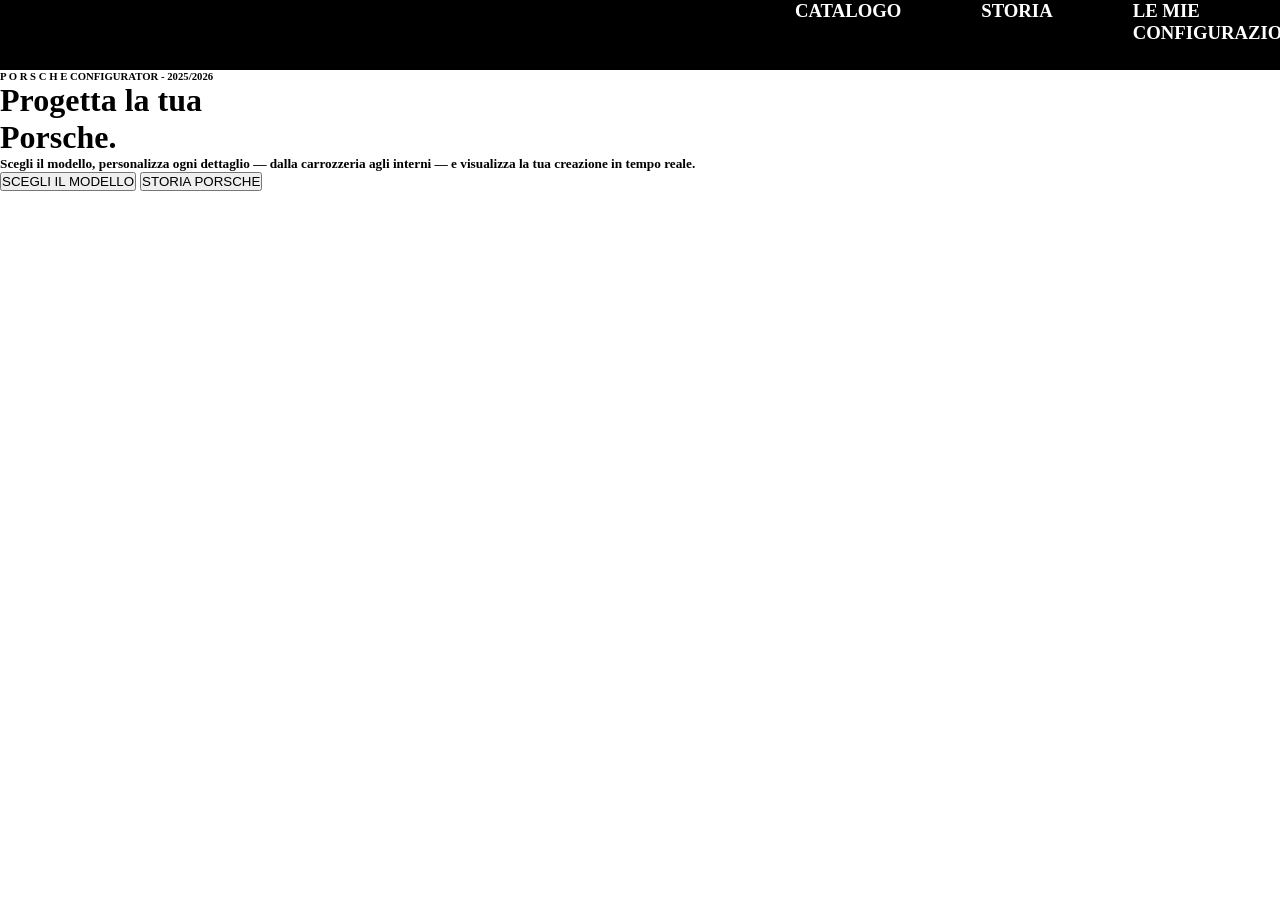
==== index.html @ fe097f8c "Merge branch 'main' of https://github.com/3INA-bolognani/Porsche" ====
<!DOCTYPE html>
<html lang="en">
<head>
    <meta charset="UTF-8">
    <meta name="viewport" content="width=device-width, initial-scale=1.0">
    <title>Homepage</title>
    <link rel="stylesheet" href="assets/style.css">
</head>
<body>
    <nav>
        <h2 id="porsche-nav">P O R S C H E .</h2>
        <h3>CATALOGO</h3>
        <h3>STORIA</h3>
        <h3>LE MIE CONFIGURAZIONI</h3>
        <button id="btn-nav">ACCOUNT</button>
    </nav>
    <main>
        <div>
            <h6>P O R S C H E CONFIGURATOR - 2025/2026</h6>
            <h1>Progetta la tua</h1>
            <h1>Porsche.</h1>
            <h5>Scegli il modello, personalizza ogni dettaglio — 
                dalla carrozzeria agli interni — e visualizza la 
                tua creazione in tempo reale.
            </h5>
            <div>
                <button>SCEGLI IL MODELLO</button>
                <button>STORIA PORSCHE</button>
            </div>
        </div>
    </main>
    
</body>
</html>
---- assets/style.css ----
*{
    margin: 0;
    padding: 0;
}

nav {
    color: white;
    background-color: black;
    height: 70px;
    display: flex;
    flex-direction: row;
    justify-content: center;
    gap: 80px;
}

#porsche-nav {
    margin-right: 870px;
}

#btn-nav {
    height: 50px;
    width: 100px;
    background-color: red;
    color: white;
    border-radius: 10px;
    font-weight: bold;
}

#btn-nav:hover {
    scale: 1.2;
    transition: ease-in-out 1s;
}
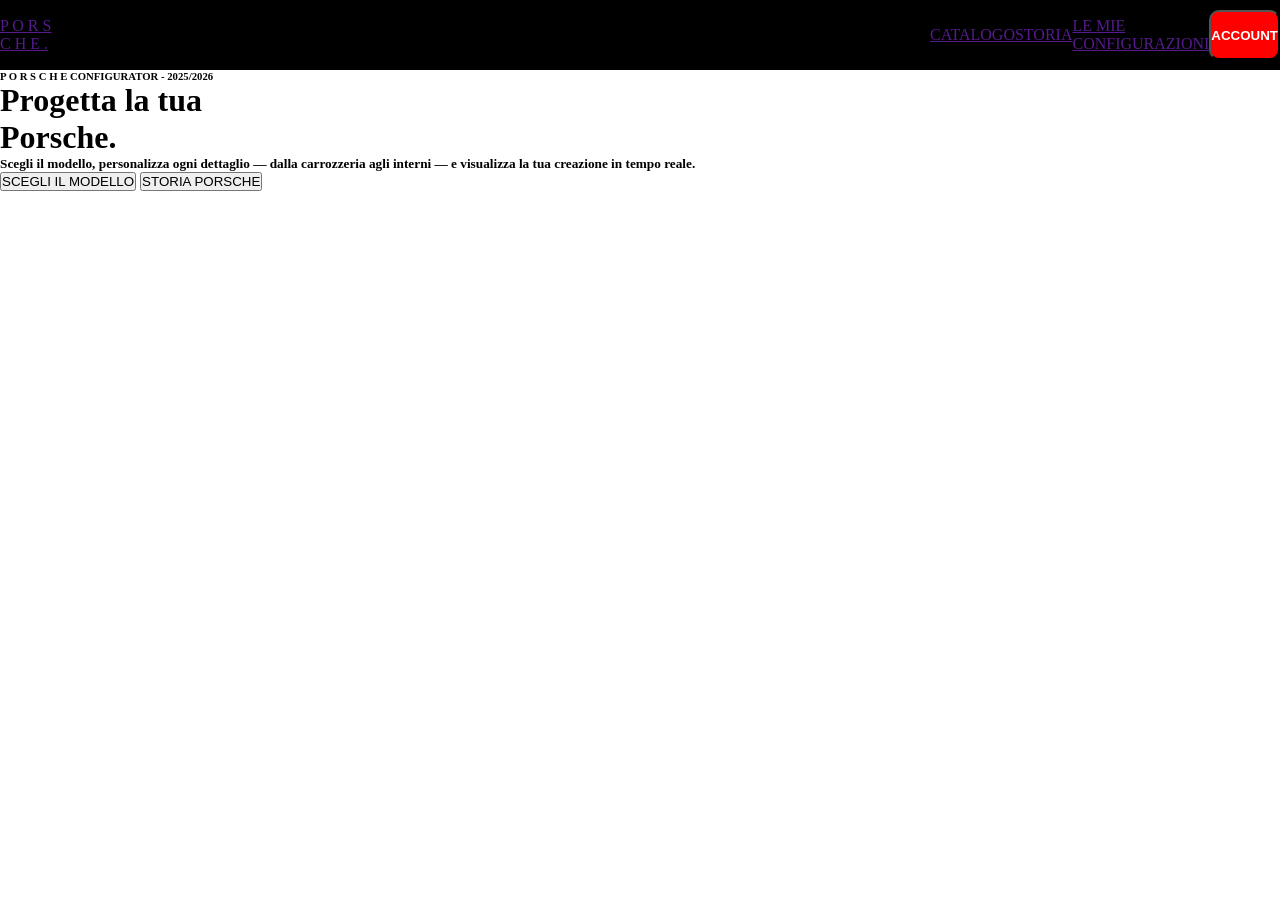
==== commit 4f4b88a6: "." ====
--- a/index.html
+++ b/index.html
@@ -8,10 +8,10 @@
 </head>
 <body>
     <nav>
-        <h2 id="porsche-nav">P O R S C H E .</h2>
-        <h3>CATALOGO</h3>
-        <h3>STORIA</h3>
-        <h3>LE MIE CONFIGURAZIONI</h3>
+        <a href="" id="porsche-nav">P O R S C H E .</a>
+        <a href="">CATALOGO</a>
+        <a href="">STORIA</a>
+        <a href="">LE MIE CONFIGURAZIONI</a>
         <button id="btn-nav">ACCOUNT</button>
     </nav>
     <main>
--- a/assets/style.css
+++ b/assets/style.css
@@ -8,9 +8,8 @@
     background-color: black;
     height: 70px;
     display: flex;
-    flex-direction: row;
-    justify-content: center;
-    gap: 80px;
+    align-items: center; /* centra verticalmente */
+    justify-content: space-between; /* spazio tra logo e menu */
 }
 
 #porsche-nav {
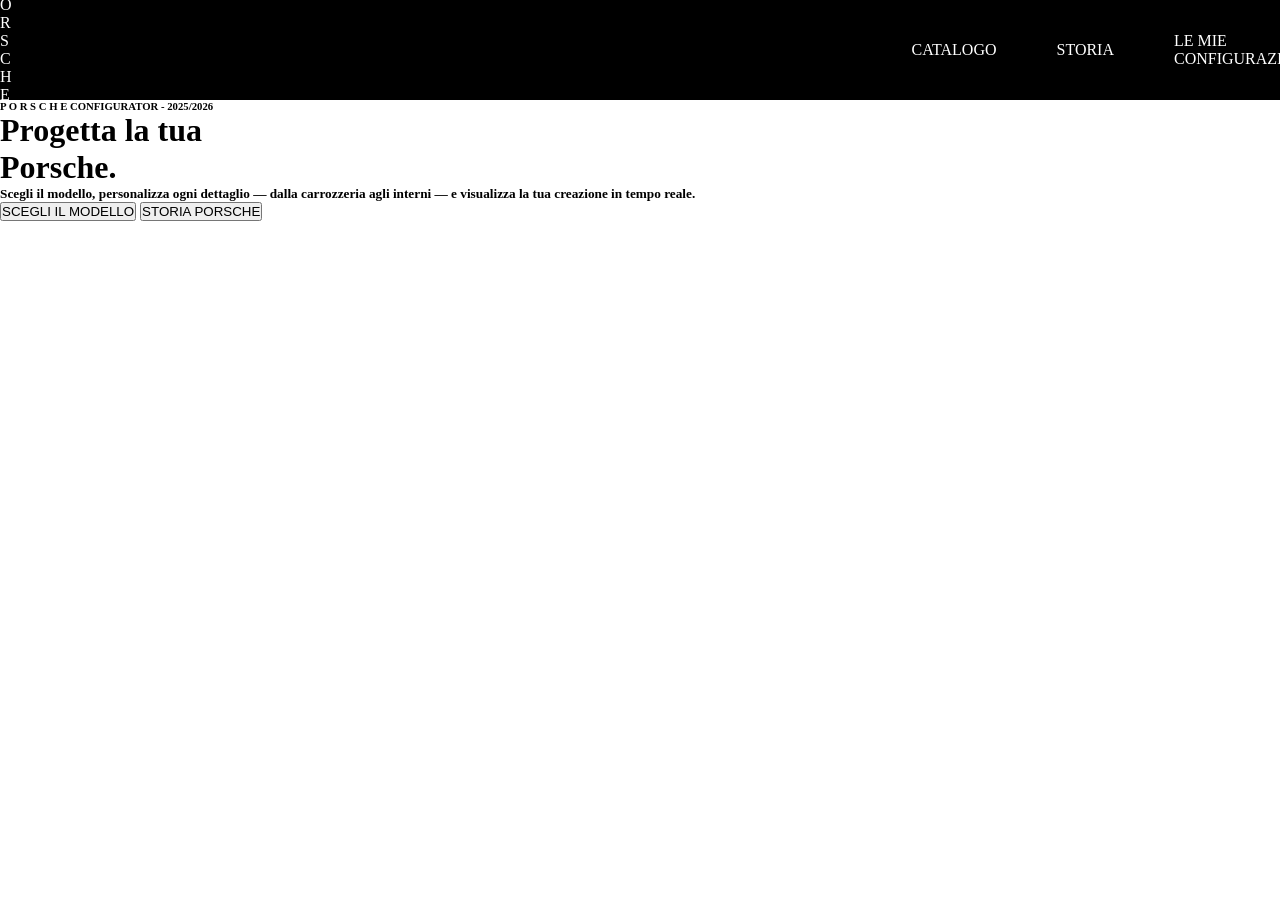
==== commit edabe0b9: "CSSUPDATES" ====
--- a/index.html
+++ b/index.html
@@ -8,10 +8,10 @@
 </head>
 <body>
     <nav>
-        <a href="" id="porsche-nav">P O R S C H E .</a>
-        <a href="">CATALOGO</a>
-        <a href="">STORIA</a>
-        <a href="">LE MIE CONFIGURAZIONI</a>
+        <a href="index.html" id="porsche-nav">P O R S C H E .</a>
+        <a href="" class="nav-links">CATALOGO</a>
+        <a href="" class="nav-links">STORIA</a>
+        <a href="" class="nav-links">LE MIE CONFIGURAZIONI</a>
         <button id="btn-nav">ACCOUNT</button>
     </nav>
     <main>
--- a/assets/style.css
+++ b/assets/style.css
@@ -6,14 +6,30 @@
 nav {
     color: white;
     background-color: black;
-    height: 70px;
+    height: 100px;
     display: flex;
-    align-items: center; /* centra verticalmente */
-    justify-content: space-between; /* spazio tra logo e menu */
+    align-items: center; 
+    justify-content: space-evenly; 
+}
+
+.nav-links {
+    text-decoration: none;
+    color: white;
+    padding-left: 30px;
+    padding-right: 30px;
+}
+
+.nav-links:hover {
+    color: red;
+    scale: 1.1;
+    text-decoration: underline;
+    transition: ease-in-out 0.5s;
 }
 
 #porsche-nav {
     margin-right: 870px;
+    text-decoration: none;
+    color: white;
 }
 
 #btn-nav {
@@ -22,10 +38,9 @@
     background-color: red;
     color: white;
     border-radius: 10px;
-    font-weight: bold;
 }
 
 #btn-nav:hover {
-    scale: 1.2;
+    scale: 1.1;
     transition: ease-in-out 1s;
 }
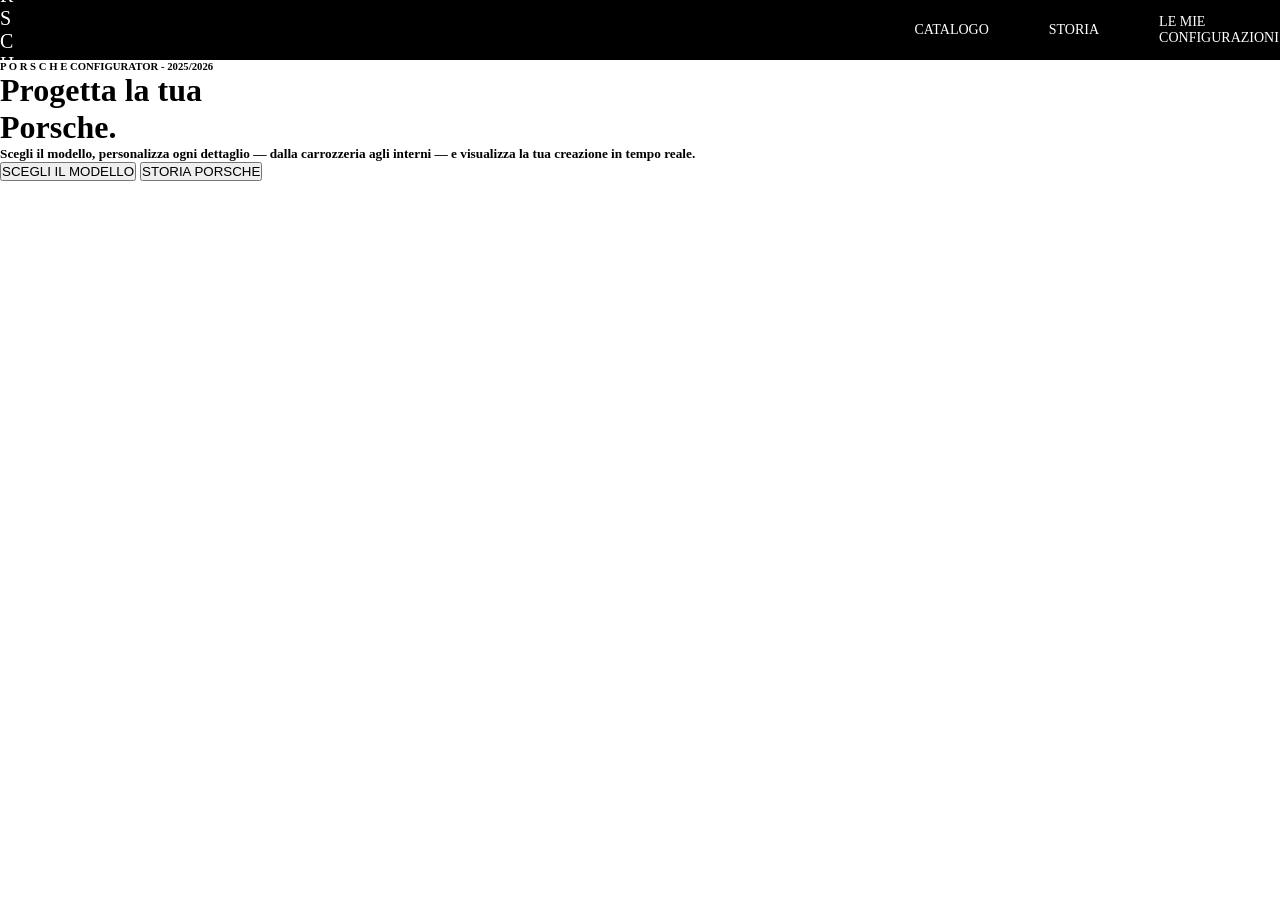
==== commit 4d8b4f6e: ".." ====
--- a/index.html
+++ b/index.html
@@ -3,7 +3,7 @@
 <head>
     <meta charset="UTF-8">
     <meta name="viewport" content="width=device-width, initial-scale=1.0">
-    <title>Homepage</title>
+    <title>Porsche -Homepage</title>
     <link rel="stylesheet" href="assets/style.css">
 </head>
 <body>
@@ -15,7 +15,7 @@
         <button id="btn-nav">ACCOUNT</button>
     </nav>
     <main>
-        <div>
+        <div class="left-homePage">
             <h6>P O R S C H E CONFIGURATOR - 2025/2026</h6>
             <h1>Progetta la tua</h1>
             <h1>Porsche.</h1>
@@ -23,7 +23,7 @@
                 dalla carrozzeria agli interni — e visualizza la 
                 tua creazione in tempo reale.
             </h5>
-            <div>
+            <div class="btn-left-homePage">
                 <button>SCEGLI IL MODELLO</button>
                 <button>STORIA PORSCHE</button>
             </div>
--- a/assets/style.css
+++ b/assets/style.css
@@ -6,10 +6,11 @@
 nav {
     color: white;
     background-color: black;
-    height: 100px;
+    height: 60px;
     display: flex;
     align-items: center; 
     justify-content: space-evenly; 
+    font-size: 20px;
 }
 
 .nav-links {
@@ -17,12 +18,11 @@
     color: white;
     padding-left: 30px;
     padding-right: 30px;
+    font-size: 14px;
 }
 
 .nav-links:hover {
     color: red;
-    scale: 1.1;
-    text-decoration: underline;
     transition: ease-in-out 0.5s;
 }
 
@@ -30,6 +30,11 @@
     margin-right: 870px;
     text-decoration: none;
     color: white;
+}
+
+#porsche-nav:hover {
+    color: red;
+    transition: ease-in-out 0.5s;
 }
 
 #btn-nav {
@@ -41,6 +46,7 @@
 }
 
 #btn-nav:hover {
-    scale: 1.1;
+    -webkit-box-shadow: 11px 5px 15px 0px #FF0000; 
+    box-shadow: 11px 5px 15px 0px #FF0000;
     transition: ease-in-out 1s;
 }
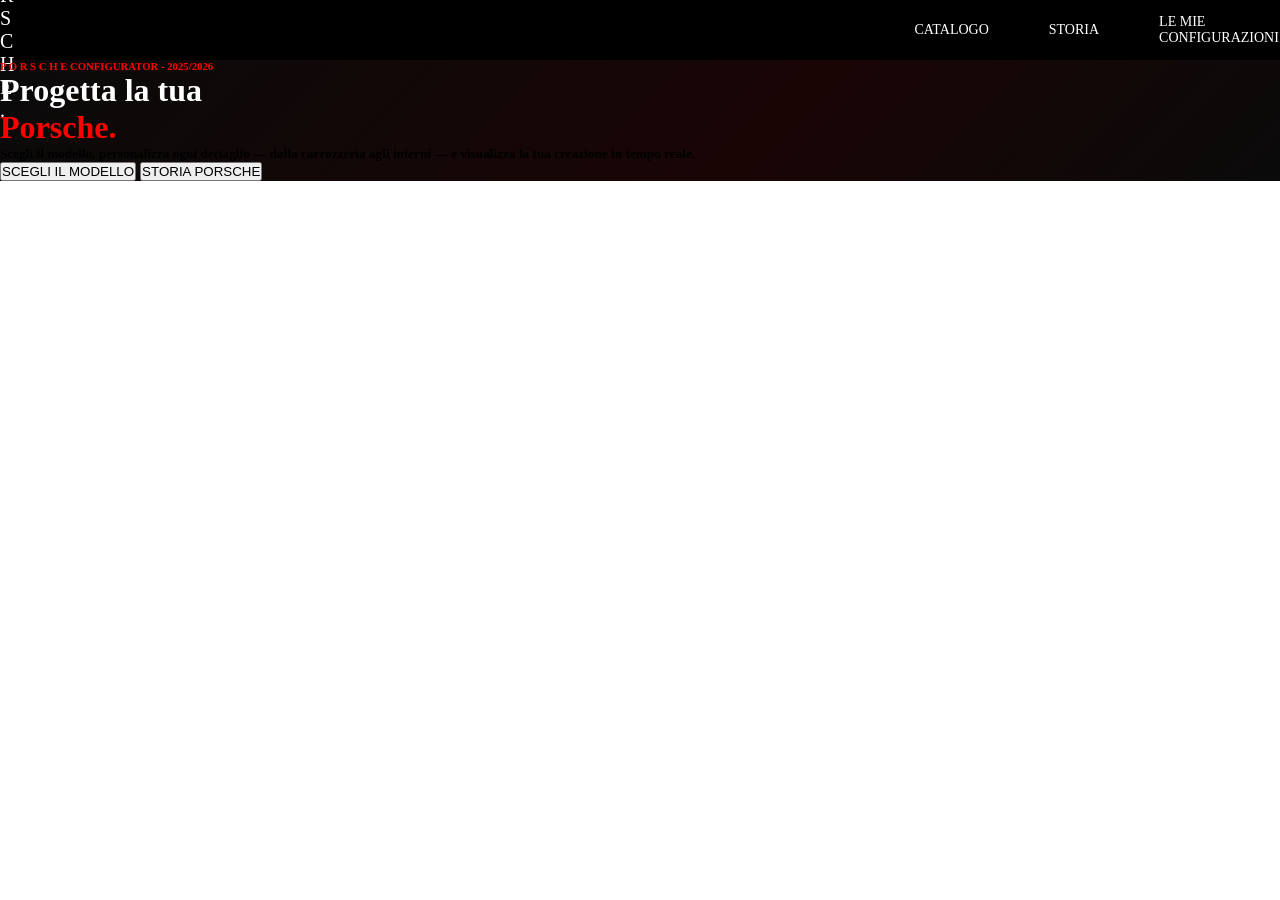
==== commit 2364d172: "." ====
--- a/index.html
+++ b/index.html
@@ -16,9 +16,9 @@
     </nav>
     <main>
         <div class="left-homePage">
-            <h6>P O R S C H E CONFIGURATOR - 2025/2026</h6>
-            <h1>Progetta la tua</h1>
-            <h1>Porsche.</h1>
+            <h6 class="porsche-configurator">P O R S C H E CONFIGURATOR - 2025/2026</h6>
+            <h1 class="progetta">Progetta la tua</h1>
+            <h1 class="porsche">Porsche.</h1>
             <h5>Scegli il modello, personalizza ogni dettaglio — 
                 dalla carrozzeria agli interni — e visualizza la 
                 tua creazione in tempo reale.
--- a/assets/style.css
+++ b/assets/style.css
@@ -49,4 +49,20 @@
     -webkit-box-shadow: 11px 5px 15px 0px #FF0000; 
     box-shadow: 11px 5px 15px 0px #FF0000;
     transition: ease-in-out 1s;
+}
+
+main{
+    background: linear-gradient(135deg, #0A0A0A 0%, #1a0505 60%, #0A0A0A 100%);
+  
+}
+.porsche-configurator{
+    color: #FF0000;
+}
+
+.progetta{
+    color: white;
+}
+
+.porsche{
+    color: #FF0000;
 }
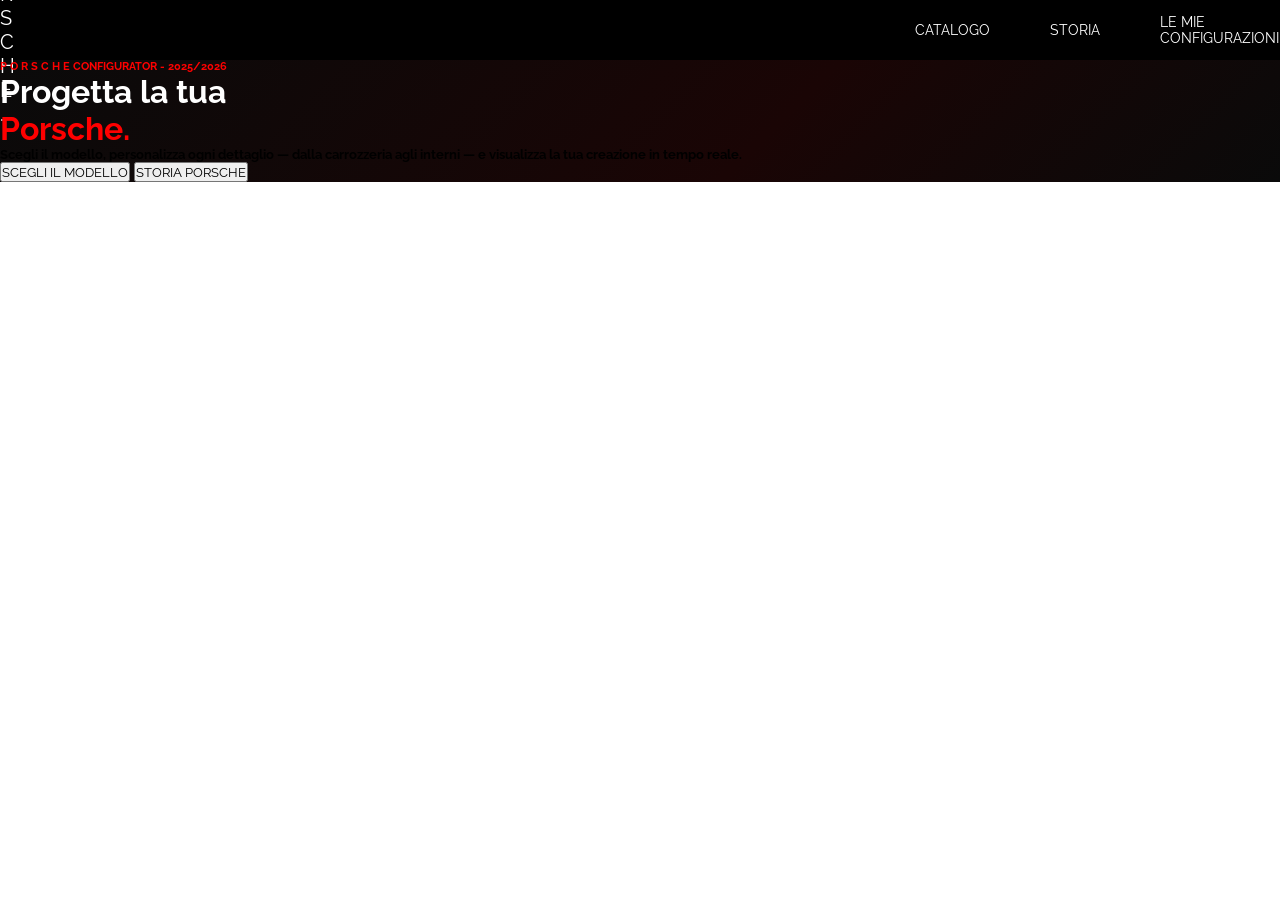
==== commit e342e00d: "panzer" ====
--- a/index.html
+++ b/index.html
@@ -5,6 +5,7 @@
     <meta name="viewport" content="width=device-width, initial-scale=1.0">
     <title>Porsche -Homepage</title>
     <link rel="stylesheet" href="assets/style.css">
+    <link href="https://fonts.googleapis.com/css2?family=Raleway:wght@300;400;500;600;700&display=swap" rel="stylesheet">
 </head>
 <body>
     <nav>
--- a/assets/style.css
+++ b/assets/style.css
@@ -1,6 +1,7 @@
 *{
     margin: 0;
     padding: 0;
+    font-family: 'Raleway', sans-serif;
 }
 
 nav {
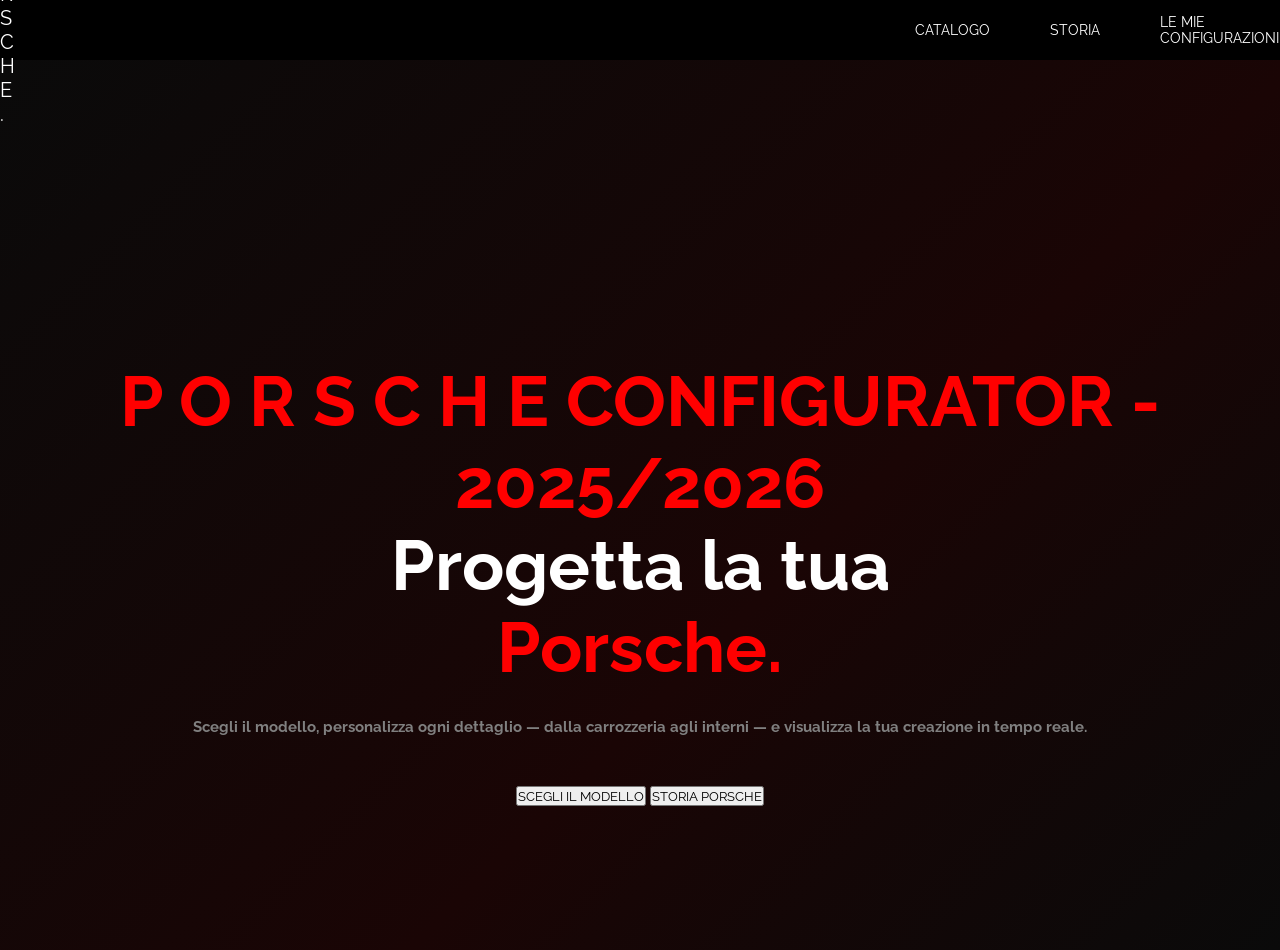
==== commit f14be8d6: "barbone2" ====
--- a/index.html
+++ b/index.html
@@ -20,7 +20,7 @@
             <h6 class="porsche-configurator">P O R S C H E CONFIGURATOR - 2025/2026</h6>
             <h1 class="progetta">Progetta la tua</h1>
             <h1 class="porsche">Porsche.</h1>
-            <h5>Scegli il modello, personalizza ogni dettaglio — 
+            <h5 class="scritte-index">Scegli il modello, personalizza ogni dettaglio — 
                 dalla carrozzeria agli interni — e visualizza la 
                 tua creazione in tempo reale.
             </h5>
--- a/assets/style.css
+++ b/assets/style.css
@@ -12,6 +12,7 @@
     align-items: center; 
     justify-content: space-evenly; 
     font-size: 20px;
+    
 }
 
 .nav-links {
@@ -54,16 +55,32 @@
 
 main{
     background: linear-gradient(135deg, #0A0A0A 0%, #1a0505 60%, #0A0A0A 100%);
+    height: 890px;
   
 }
 .porsche-configurator{
     color: #FF0000;
+    font-size: 70px;
 }
 
 .progetta{
     color: white;
+    font-size: 70px;
 }
 
 .porsche{
     color: #FF0000;
+    font-size: 70px;
+}
+
+.left-homePage{
+    text-align: center;
+    padding-top: 300px;
+    height: 500px;
+}
+.scritte-index{
+    color: gray;
+    font-size: 15px;
+    margin-top: 30px;
+    margin-bottom: 50px;
 }
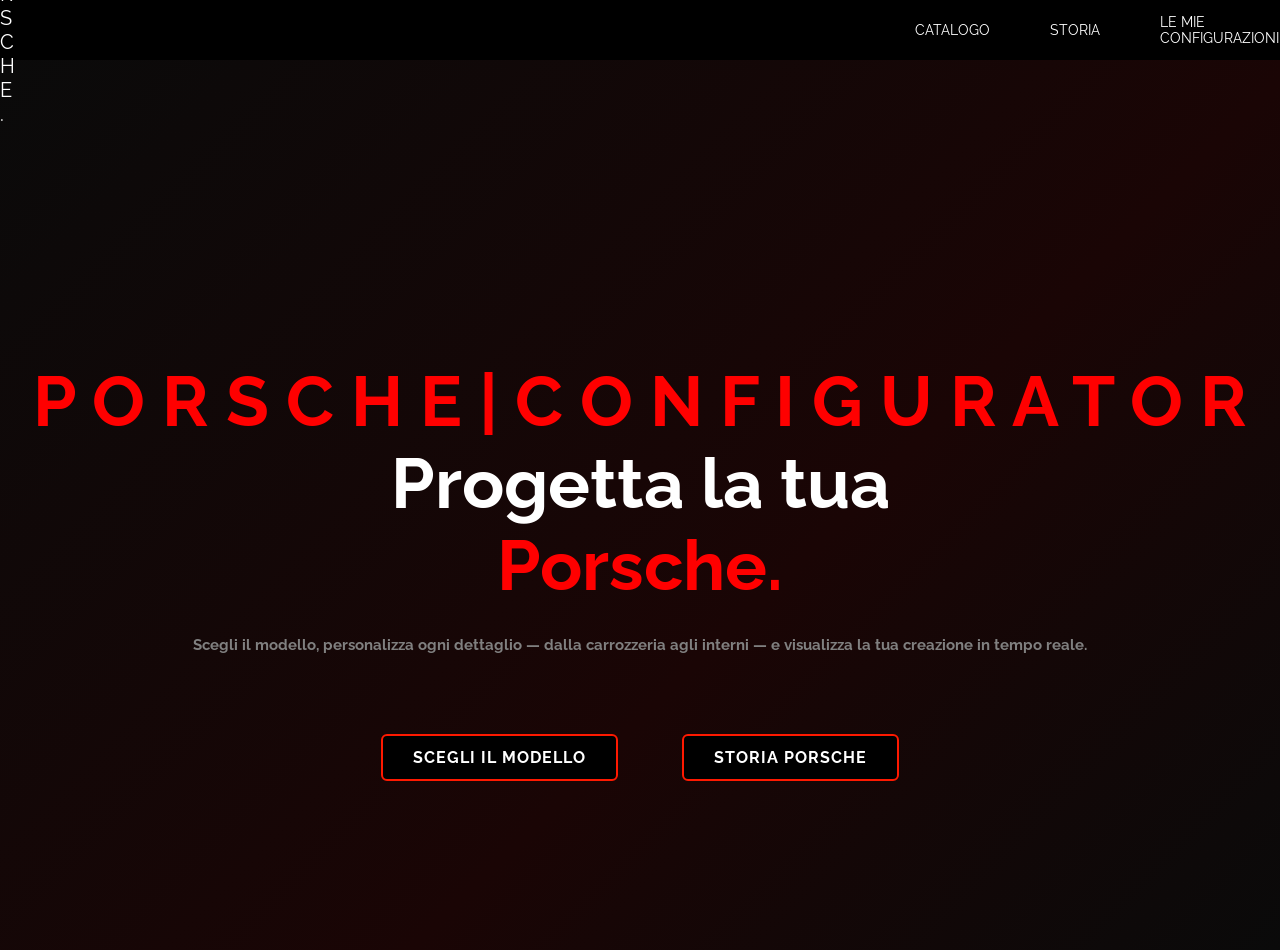
==== commit 530a619c: "Panzer 4" ====
--- a/index.html
+++ b/index.html
@@ -13,21 +13,19 @@
         <a href="" class="nav-links">CATALOGO</a>
         <a href="" class="nav-links">STORIA</a>
         <a href="" class="nav-links">LE MIE CONFIGURAZIONI</a>
-        <button id="btn-nav">ACCOUNT</button>
+        <button class="btn-nav">ACCOUNT</button>
     </nav>
     <main>
         <div class="left-homePage">
-            <h6 class="porsche-configurator">P O R S C H E CONFIGURATOR - 2025/2026</h6>
+            <h6 class="porsche-configurator">P O R S C H E | C O N F I G U R A T O R</h6>
             <h1 class="progetta">Progetta la tua</h1>
             <h1 class="porsche">Porsche.</h1>
             <h5 class="scritte-index">Scegli il modello, personalizza ogni dettaglio — 
                 dalla carrozzeria agli interni — e visualizza la 
                 tua creazione in tempo reale.
             </h5>
-            <div class="btn-left-homePage">
-                <button>SCEGLI IL MODELLO</button>
-                <button>STORIA PORSCHE</button>
-            </div>
+            <button class="btn-homepage">SCEGLI IL MODELLO</button>
+            <button class="btn-homepage">STORIA PORSCHE</button>
         </div>
     </main>
     
--- a/assets/style.css
+++ b/assets/style.css
@@ -1,4 +1,4 @@
-*{
+* {
     margin: 0;
     padding: 0;
     font-family: 'Raleway', sans-serif;
@@ -9,10 +9,10 @@
     background-color: black;
     height: 60px;
     display: flex;
-    align-items: center; 
-    justify-content: space-evenly; 
+    align-items: center;
+    justify-content: space-evenly;
     font-size: 20px;
-    
+
 }
 
 .nav-links {
@@ -28,6 +28,10 @@
     transition: ease-in-out 0.5s;
 }
 
+.nav-links:active {
+    scale: 0.70;
+}
+
 #porsche-nav {
     margin-right: 870px;
     text-decoration: none;
@@ -39,48 +43,89 @@
     transition: ease-in-out 0.5s;
 }
 
-#btn-nav {
-    height: 50px;
-    width: 100px;
-    background-color: red;
-    color: white;
-    border-radius: 10px;
+main {
+    background: linear-gradient(135deg, #0A0A0A 0%, #1a0505 60%, #0A0A0A 100%);
+    height: 890px;
+
 }
 
-#btn-nav:hover {
-    -webkit-box-shadow: 11px 5px 15px 0px #FF0000; 
-    box-shadow: 11px 5px 15px 0px #FF0000;
-    transition: ease-in-out 1s;
-}
-
-main{
-    background: linear-gradient(135deg, #0A0A0A 0%, #1a0505 60%, #0A0A0A 100%);
-    height: 890px;
-  
-}
-.porsche-configurator{
+.porsche-configurator {
     color: #FF0000;
     font-size: 70px;
 }
 
-.progetta{
+.progetta {
     color: white;
     font-size: 70px;
 }
 
-.porsche{
+.porsche {
     color: #FF0000;
     font-size: 70px;
 }
 
-.left-homePage{
+.left-homePage {
     text-align: center;
     padding-top: 300px;
     height: 500px;
 }
-.scritte-index{
+
+.scritte-index {
     color: gray;
     font-size: 15px;
     margin-top: 30px;
     margin-bottom: 50px;
+}
+
+.btn-nav {
+    background-color: #000000;
+    color: #ffffff;
+    padding: 12px 30px;
+    border: 2px solid #ff1900;
+    border-radius: 6px;
+    font-size: 16px;
+    font-weight: bold;
+    text-transform: uppercase;
+    letter-spacing: 1px;
+    cursor: pointer;
+    transition: all 0.4s ease;
+}
+
+.btn-nav:hover {
+    background-color: #ff1900;
+    color: #ffffff;
+    border-color: #ff1900;
+    box-shadow: 0 0 20px rgba(231, 76, 60, 0.4);
+    transform: scale(1.05);
+}
+
+.btn-nav:active {
+    transform: scale(0.98);
+}
+
+.btn-homepage {
+    background-color: #000000;
+    color: #ffffff;
+    padding: 12px 30px;
+    border: 2px solid #ff1900;
+    border-radius: 6px;
+    font-size: 16px;
+    font-weight: bold;
+    text-transform: uppercase;
+    letter-spacing: 1px;
+    cursor: pointer;
+    transition: all 0.4s ease;
+    margin: 30px;
+}
+
+.btn-homepage:hover {
+    background-color: #ff1900;
+    color: #ffffff;
+    border-color: #ff1900;
+    box-shadow: 0 0 20px rgba(231, 76, 60, 0.4);
+    transform: scale(1.05);
+}
+
+.btn-homepage:active {
+    transform: scale(0.98);
 }
